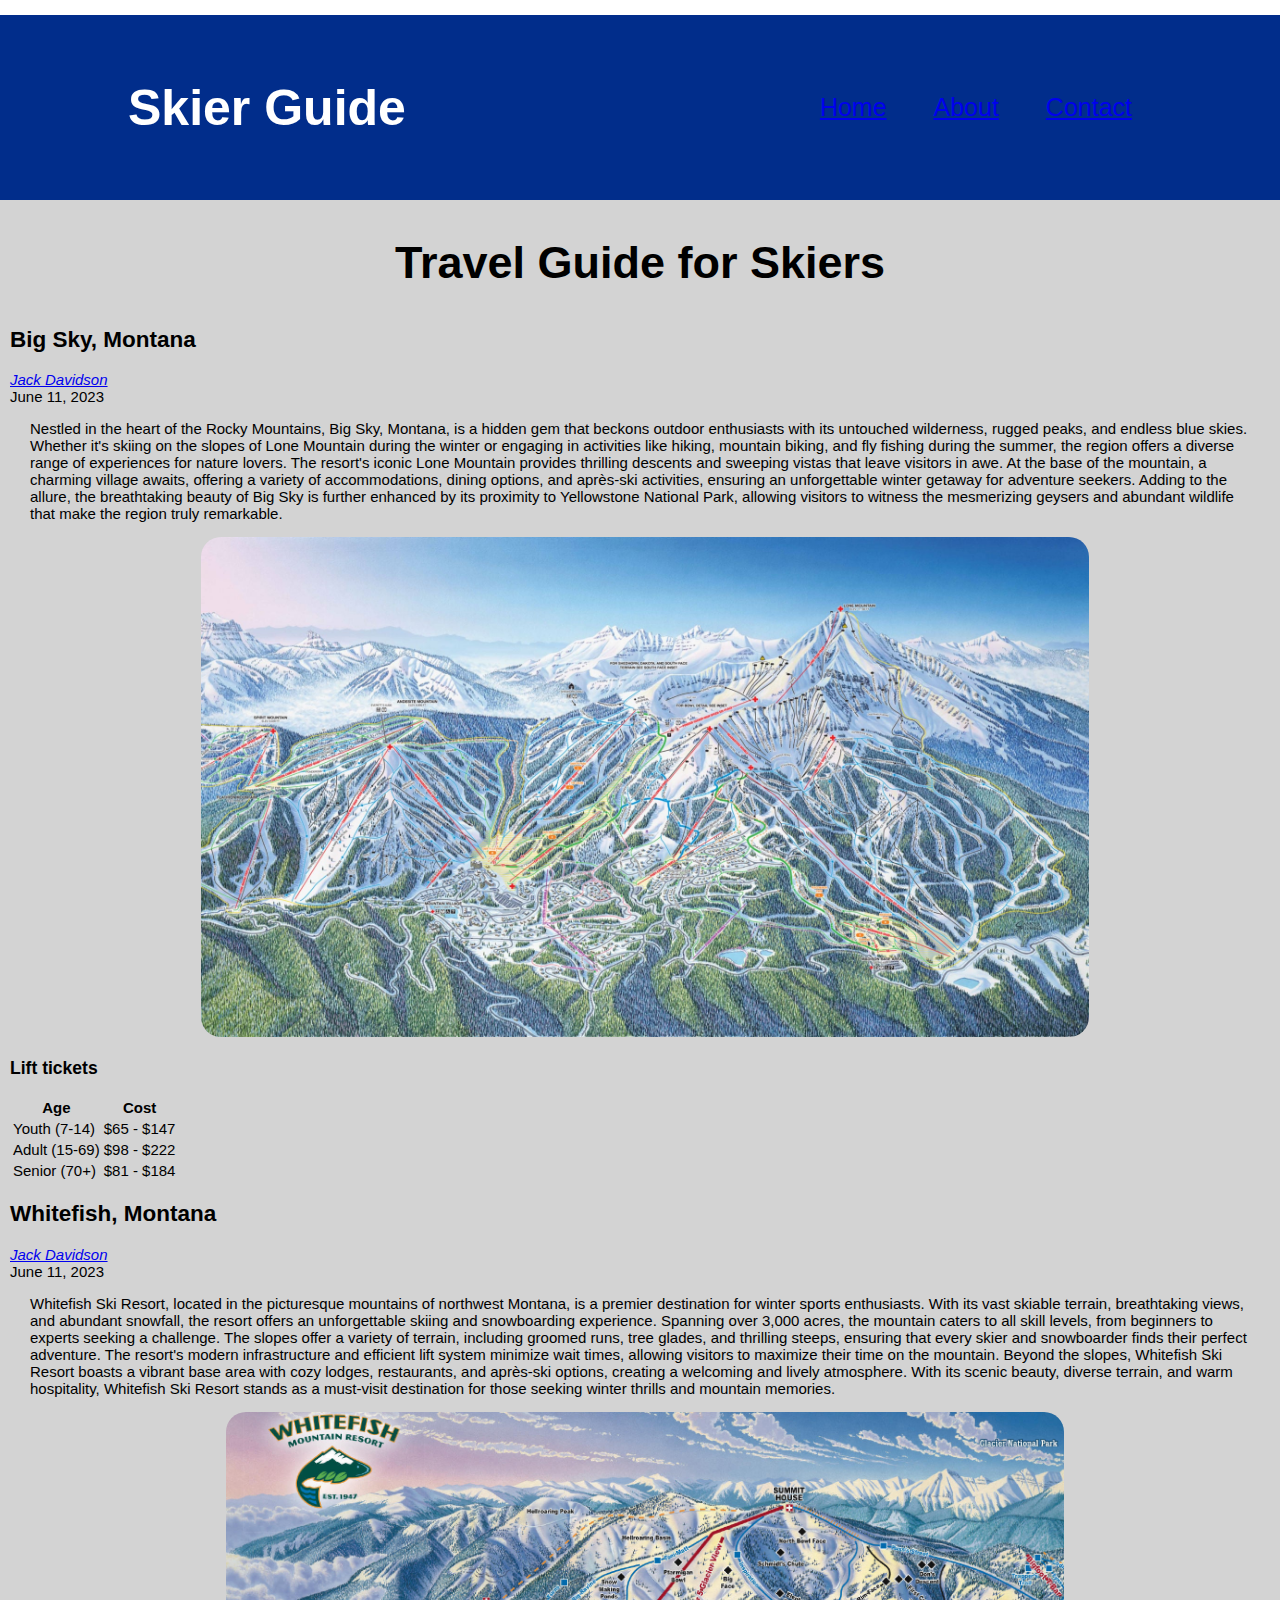
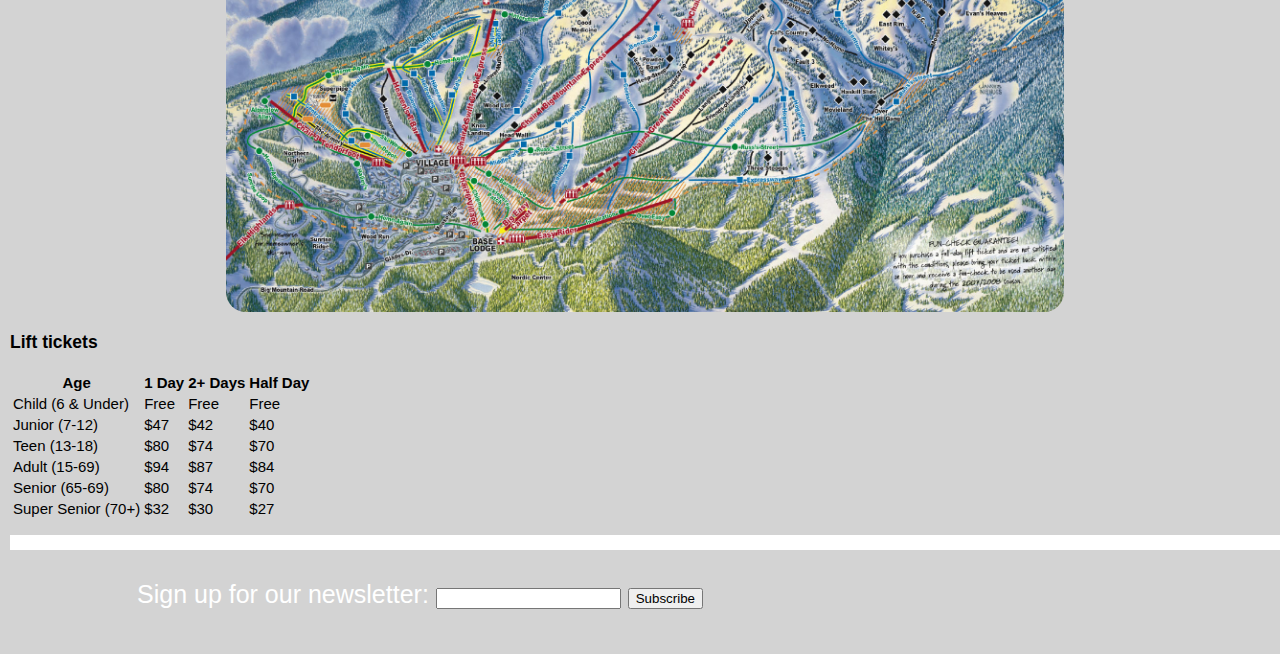
==== index.html @ 70509a71 "delete title" ====
<!DOCTYPE html>
<html lang="en">
<head>
    <meta charset="UTF-8">
    <meta name="viewport" content="width=device-width, initial-scale=1.0">
    <title>Ski Towns</title>
    <link rel="stylesheet" href="style.css">
</head>
<body>
    <header id="menu_bar">
        </div>
        <h1>Skier Guide</h1>
        <nav>
            <ul class="nav_links">
                <li><a href="index.html">Home</a></li>
                <li><a href="about.html">About</a></li>
                <li><a href="contact.html">Contact</a></li>
            </ul>
        </nav>
    </header>
  <h2 class="topic_title"> Travel Guide for Skiers </h2>
    <section id="blog">
        <article class="blog-post">
            <h2>Big Sky, Montana</h2>
            <address class="author"><a rel="author" href="https://www.linkedin.com/in/davidsonjack1043/">Jack Davidson</a></address>
            <time>June 11, 2023</time>
            <p id="p"> Nestled in the heart of the Rocky Mountains, Big Sky, Montana, is a hidden gem that beckons outdoor enthusiasts with its untouched wilderness, rugged peaks, and endless blue skies. Whether it's skiing on the slopes of Lone Mountain during the winter or engaging in activities like hiking, mountain biking, and fly fishing during the summer, the region offers a diverse range of experiences for nature lovers. The resort's iconic Lone Mountain provides thrilling descents and sweeping vistas that leave visitors in awe. At the base of the mountain, a charming village awaits, offering a variety of accommodations, dining options, and après-ski activities, ensuring an unforgettable winter getaway for adventure seekers. Adding to the allure, the breathtaking beauty of Big Sky is further enhanced by its proximity to Yellowstone National Park, allowing visitors to witness the mesmerizing geysers and abundant wildlife that make the region truly remarkable.
            </p>
            <center><img class="trail_maps" src="images.txt/Maps.jpg" alt="Big Sky Mountain Map"></center>

            <div a[lift_tickets]>
                <h3>Lift tickets</h3>
                <table>
                    <tr>
                        <th>Age</th>
                        <th>Cost</th>
                    </tr>
                    <tr>
                        <td>Youth (7-14)</td>
                        <td>$65 - $147</td>
                    </tr>
                    <tr>
                        <td>Adult (15-69)</td>
                        <td>$98 - $222</td>
                    </tr>
                    <tr>
                        <td>Senior (70+)</td>
                        <td>$81 - $184</td>
                    </tr>
                </table></div>
            
        </article>

        <article class="blog-post">
            <h2>Whitefish, Montana</h2>
            <address class="author"><a rel="author" href="https://www.linkedin.com/in/davidsonjack1043/">Jack Davidson</a></address>
            <time>June 11, 2023</time>
            <p id="p"> Whitefish Ski Resort, located in the picturesque mountains of northwest Montana, is a premier destination for winter sports enthusiasts. With its vast skiable terrain, breathtaking views, and abundant snowfall, the resort offers an unforgettable skiing and snowboarding experience. Spanning over 3,000 acres, the mountain caters to all skill levels, from beginners to experts seeking a challenge. The slopes offer a variety of terrain, including groomed runs, tree glades, and thrilling steeps, ensuring that every skier and snowboarder finds their perfect adventure. The resort's modern infrastructure and efficient lift system minimize wait times, allowing visitors to maximize their time on the mountain. Beyond the slopes, Whitefish Ski Resort boasts a vibrant base area with cozy lodges, restaurants, and après-ski options, creating a welcoming and lively atmosphere. With its scenic beauty, diverse terrain, and warm hospitality, Whitefish Ski Resort stands as a must-visit destination for those seeking winter thrills and mountain memories.
            </p>
            <center><img class="trail_maps" src="images.txt/Big-Mountain_pistemap.jpg" alt="Trail Map of Whitefish"></center>
            <h3>Lift tickets</h3>
            <table>
                <tr>
                    <th>Age</th>
                    <th>1 Day</th>
                    <th>2+ Days</th>
                    <th>Half Day</th>
                </tr>
                <tr>
                    <td>Child (6 &amp; Under)</td>
                    <td>Free</td>
                    <td>Free</td>
                    <td>Free</td>
                </tr>
                <tr>
                    <td>Junior (7-12)</td>
                    <td>$47</td>
                    <td>$42</td>
                    <td>$40</td>
                </tr>
                <tr>
                    <td>Teen (13-18)</td>
                    <td>$80</td>
                    <td>$74</td>
                    <td>$70</td>
                </tr>
                <tr>
                    <td>Adult (15-69)</td>
                    <td>$94</td>
                    <td>$87</td>
                    <td>$84</td>
                </tr>
                <tr>
                    <td>Senior (65-69)</td>
                    <td>$80</td>
                    <td>$74</td>
                    <td>$70</td>
                </tr>
                <tr>
                    <td>Super Senior (70+)</td>
                    <td>$32</td>
                    <td>$30</td>
                    <td>$27</td>
                </tr>
            </table>
        </article>

        <section>
            <p>
                <header>
                    <form>
                        <label>Sign up for our newsletter:
                            <input type="text">
                        </label>
                        <button>Subscribe</button>
                    </form>
                </header>
            </section>
            </p>
    </section>
</body>
</html>
---- style.css ----
body{
    background-color:lightgray;
    font-family: 'Franklin Gothic Medium', 'Arial Narrow', Arial, sans-serif;
    margin: 0 auto;
}

header{
    font-weight: 200;
    font-size: 25px;
    color: #fff;;
    text-decoration: none;
    display: flex;
    justify-content: space-between;
    align-items: center;
    padding: 30px 10%;
    border-top: 15px solid;
    border-bottom: #fff;
}


#menu_bar {
    background-color: rgb(1, 45, 139);
}

ul {
    list-style: none;
    margin: 0;
    padding: 0;
}

.nav_links{
    list-style: none;
}

.nav_links li {
    display: inline-block;
    padding: 0px 20px;
}

.nav_links li a {
    transition: all 0.3s ease 0s;
}
.nav_links li a:hover {
color: #fff;
}

.nav_links {
    background-color: rgb(1, 45, 139);
    padding: 1em 0;
}
.topic_title {
    text-align: center;
    font-size: 45px;
}


.para {
    text-align: center;
    margin: 100px;
}

#blog {
    margin-left: 10px;
    font-size: 15px;
}

#p {
    text-align: left;
    margin-left: 20px;
    margin-right: 20px;
    font-size: 15px;
}

.trail_maps {
    height: 500px;
    border-radius: 20px;
}

a[lift_tickets] {
    text-align: center;
}
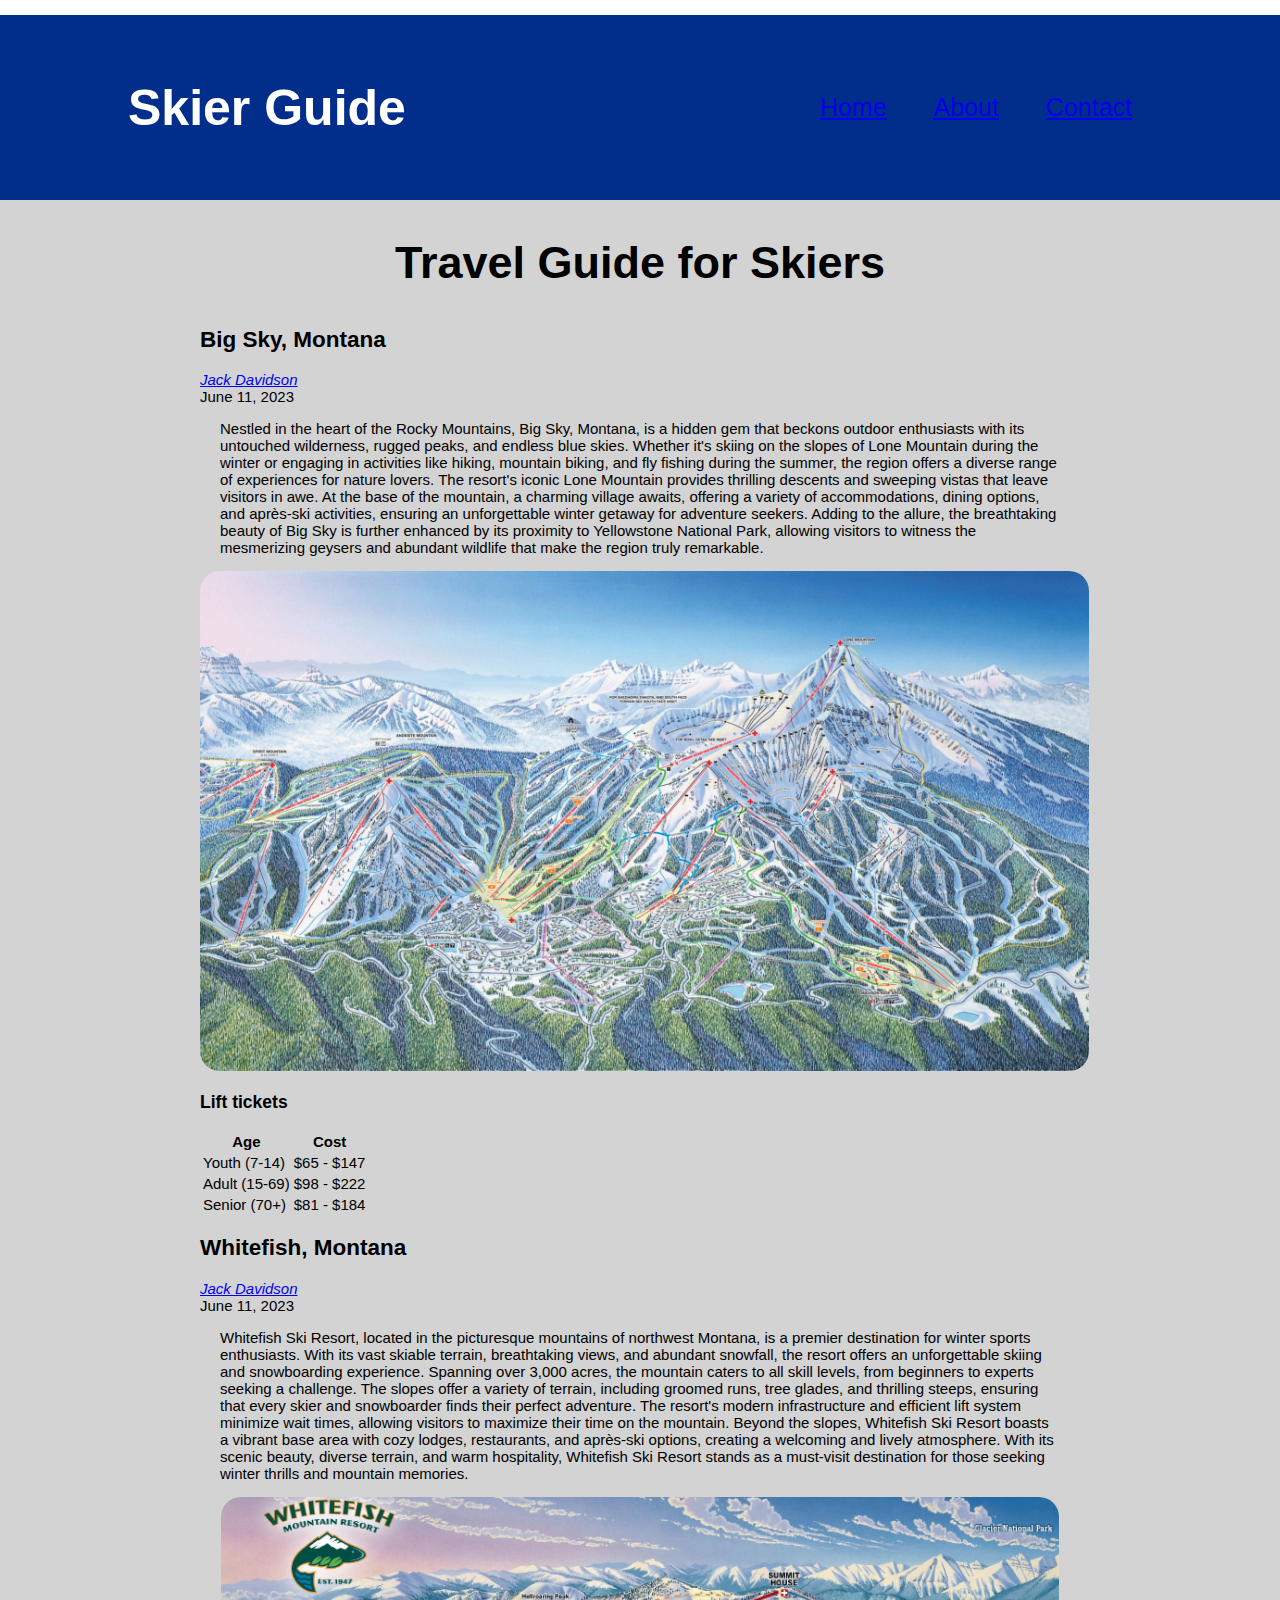
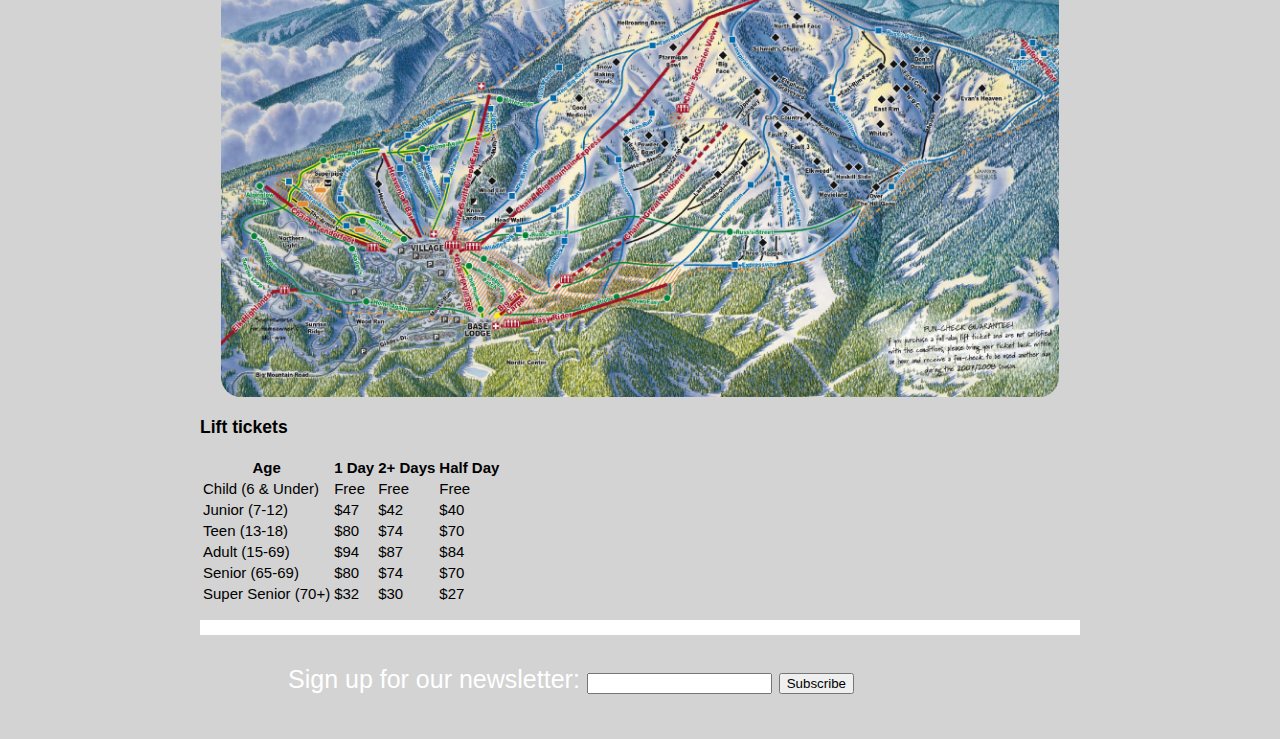
==== commit c5a5f5c2: "fixed div" ====
--- a/index.html
+++ b/index.html
@@ -47,7 +47,8 @@
                         <td>Senior (70+)</td>
                         <td>$81 - $184</td>
                     </tr>
-                </table></div>
+                </table>
+            </div>
             
         </article>
 
--- a/style.css
+++ b/style.css
@@ -60,7 +60,8 @@
 }
 
 #blog {
-    margin-left: 10px;
+    margin-left: 200px;
+    margin-right: 200px;
     font-size: 15px;
 }
 
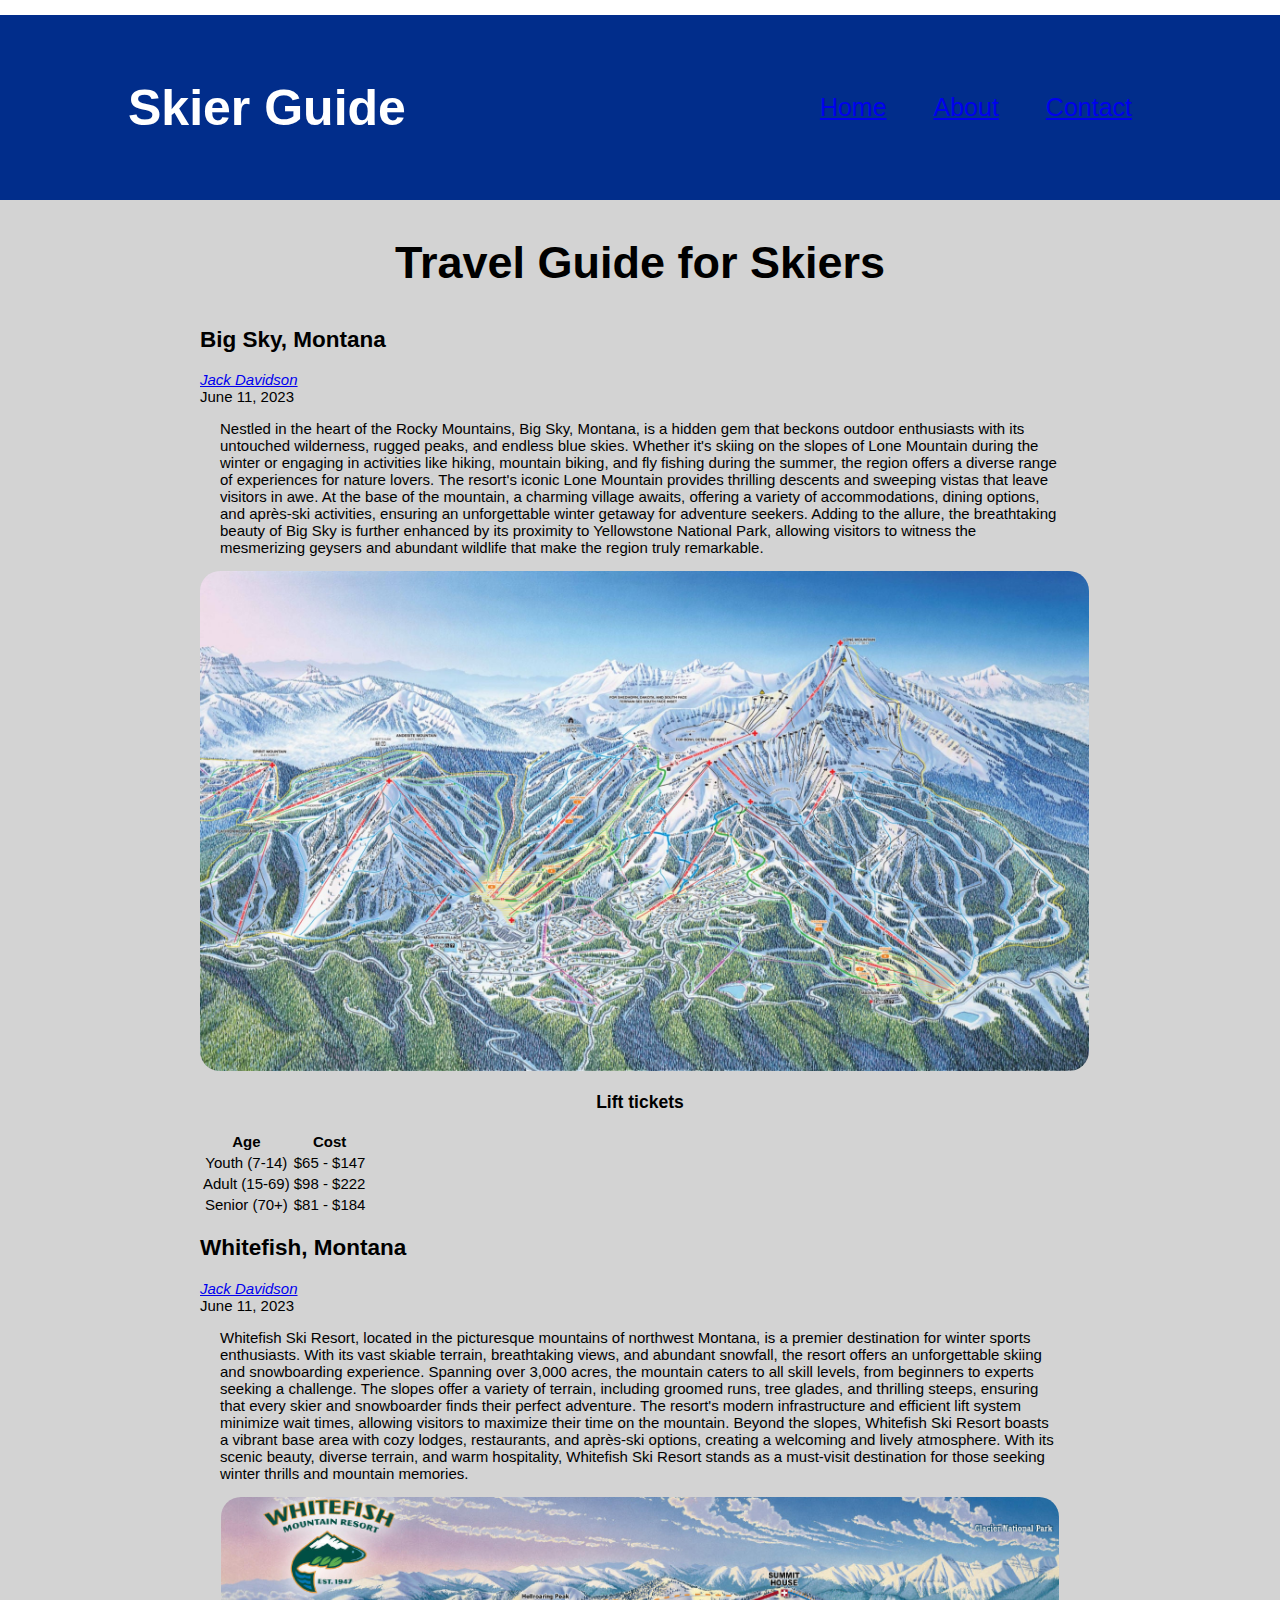
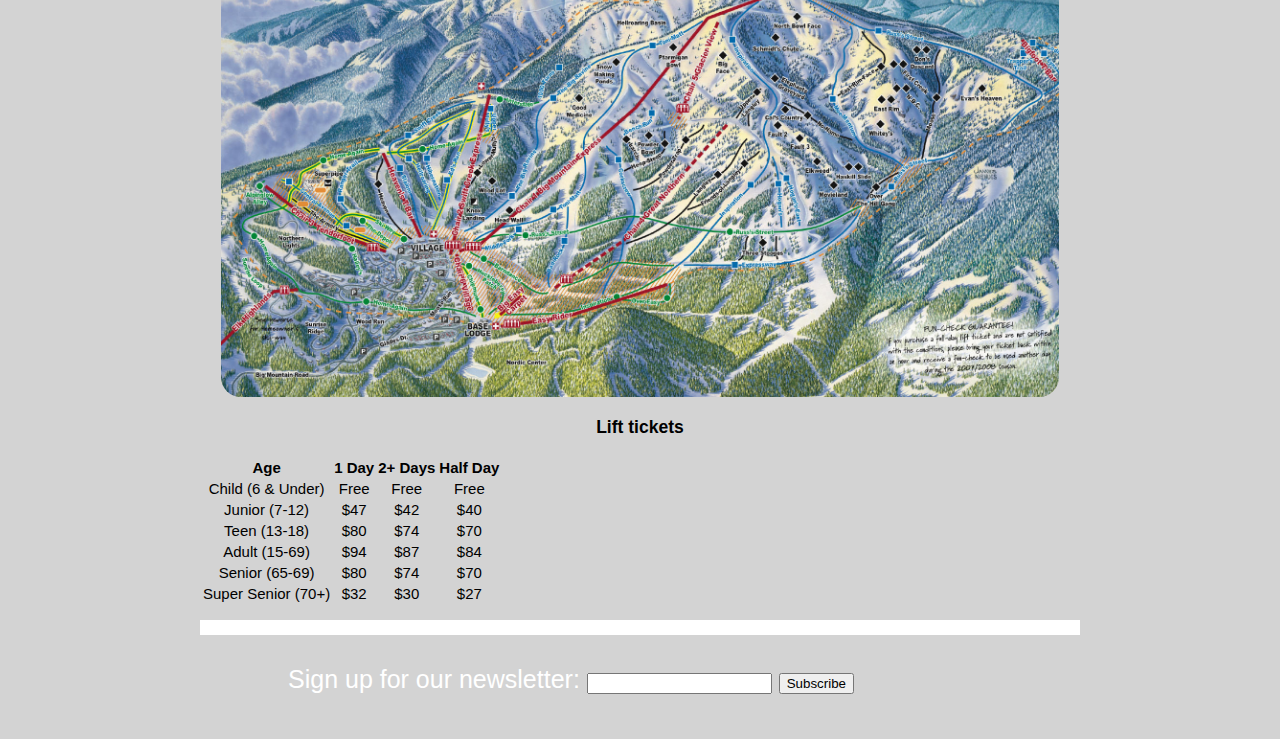
==== commit 3d4eb553: "lift" ====
--- a/index.html
+++ b/index.html
@@ -28,7 +28,7 @@
             </p>
             <center><img class="trail_maps" src="images.txt/Maps.jpg" alt="Big Sky Mountain Map"></center>
 
-            <div a[lift_tickets]>
+            <div class="lift_tickets">
                 <h3>Lift tickets</h3>
                 <table>
                     <tr>
@@ -59,51 +59,53 @@
             <p id="p"> Whitefish Ski Resort, located in the picturesque mountains of northwest Montana, is a premier destination for winter sports enthusiasts. With its vast skiable terrain, breathtaking views, and abundant snowfall, the resort offers an unforgettable skiing and snowboarding experience. Spanning over 3,000 acres, the mountain caters to all skill levels, from beginners to experts seeking a challenge. The slopes offer a variety of terrain, including groomed runs, tree glades, and thrilling steeps, ensuring that every skier and snowboarder finds their perfect adventure. The resort's modern infrastructure and efficient lift system minimize wait times, allowing visitors to maximize their time on the mountain. Beyond the slopes, Whitefish Ski Resort boasts a vibrant base area with cozy lodges, restaurants, and après-ski options, creating a welcoming and lively atmosphere. With its scenic beauty, diverse terrain, and warm hospitality, Whitefish Ski Resort stands as a must-visit destination for those seeking winter thrills and mountain memories.
             </p>
             <center><img class="trail_maps" src="images.txt/Big-Mountain_pistemap.jpg" alt="Trail Map of Whitefish"></center>
-            <h3>Lift tickets</h3>
-            <table>
-                <tr>
-                    <th>Age</th>
-                    <th>1 Day</th>
-                    <th>2+ Days</th>
-                    <th>Half Day</th>
-                </tr>
-                <tr>
-                    <td>Child (6 &amp; Under)</td>
-                    <td>Free</td>
-                    <td>Free</td>
-                    <td>Free</td>
-                </tr>
-                <tr>
-                    <td>Junior (7-12)</td>
-                    <td>$47</td>
-                    <td>$42</td>
-                    <td>$40</td>
-                </tr>
-                <tr>
-                    <td>Teen (13-18)</td>
-                    <td>$80</td>
-                    <td>$74</td>
-                    <td>$70</td>
-                </tr>
-                <tr>
-                    <td>Adult (15-69)</td>
-                    <td>$94</td>
-                    <td>$87</td>
-                    <td>$84</td>
-                </tr>
-                <tr>
-                    <td>Senior (65-69)</td>
-                    <td>$80</td>
-                    <td>$74</td>
-                    <td>$70</td>
-                </tr>
-                <tr>
-                    <td>Super Senior (70+)</td>
-                    <td>$32</td>
-                    <td>$30</td>
-                    <td>$27</td>
-                </tr>
-            </table>
+            <div class="lift_tickets">
+                <h3>Lift tickets</h3>
+                <table>
+                    <tr>
+                        <th>Age</th>
+                        <th>1 Day</th>
+                        <th>2+ Days</th>
+                        <th>Half Day</th>
+                    </tr>
+                    <tr>
+                        <td>Child (6 &amp; Under)</td>
+                        <td>Free</td>
+                        <td>Free</td>
+                        <td>Free</td>
+                    </tr>
+                    <tr>
+                        <td>Junior (7-12)</td>
+                        <td>$47</td>
+                        <td>$42</td>
+                        <td>$40</td>
+                    </tr>
+                    <tr>
+                        <td>Teen (13-18)</td>
+                        <td>$80</td>
+                        <td>$74</td>
+                        <td>$70</td>
+                    </tr>
+                    <tr>
+                        <td>Adult (15-69)</td>
+                        <td>$94</td>
+                        <td>$87</td>
+                        <td>$84</td>
+                    </tr>
+                    <tr>
+                        <td>Senior (65-69)</td>
+                        <td>$80</td>
+                        <td>$74</td>
+                        <td>$70</td>
+                    </tr>
+                    <tr>
+                        <td>Super Senior (70+)</td>
+                        <td>$32</td>
+                        <td>$30</td>
+                        <td>$27</td>
+                    </tr>
+                </table></div>
+            
         </article>
 
         <section>
--- a/style.css
+++ b/style.css
@@ -75,8 +75,11 @@
 .trail_maps {
     height: 500px;
     border-radius: 20px;
+    margin-left: auto;
+    margin-right: auto;
 }
 
-a[lift_tickets] {
+.lift_tickets {
     text-align: center;
+    font-size: 15px;
 }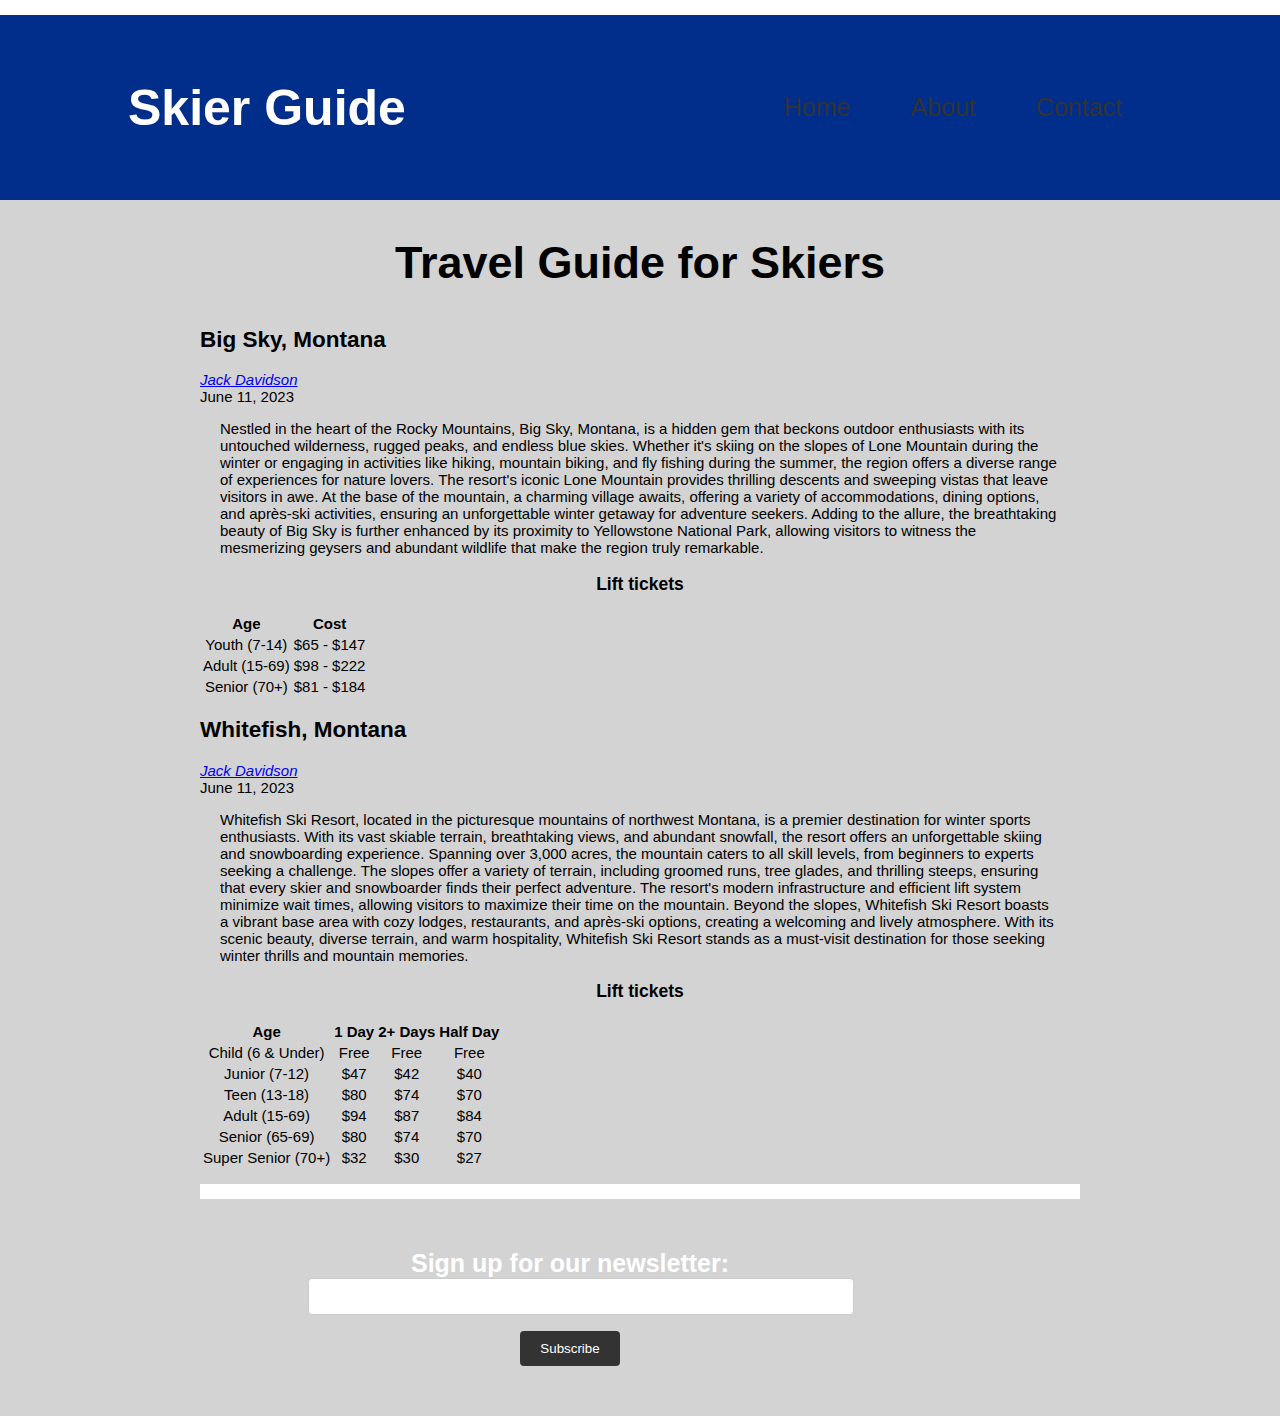
==== commit 33b81ab1: "validate" ====
--- a/index.html
+++ b/index.html
@@ -8,7 +8,6 @@
 </head>
 <body>
     <header id="menu_bar">
-        </div>
         <h1>Skier Guide</h1>
         <nav>
             <ul class="nav_links">
@@ -23,10 +22,10 @@
         <article class="blog-post">
             <h2>Big Sky, Montana</h2>
             <address class="author"><a rel="author" href="https://www.linkedin.com/in/davidsonjack1043/">Jack Davidson</a></address>
-            <time>June 11, 2023</time>
+            <time>June 11, 2023<time>
             <p id="p"> Nestled in the heart of the Rocky Mountains, Big Sky, Montana, is a hidden gem that beckons outdoor enthusiasts with its untouched wilderness, rugged peaks, and endless blue skies. Whether it's skiing on the slopes of Lone Mountain during the winter or engaging in activities like hiking, mountain biking, and fly fishing during the summer, the region offers a diverse range of experiences for nature lovers. The resort's iconic Lone Mountain provides thrilling descents and sweeping vistas that leave visitors in awe. At the base of the mountain, a charming village awaits, offering a variety of accommodations, dining options, and après-ski activities, ensuring an unforgettable winter getaway for adventure seekers. Adding to the allure, the breathtaking beauty of Big Sky is further enhanced by its proximity to Yellowstone National Park, allowing visitors to witness the mesmerizing geysers and abundant wildlife that make the region truly remarkable.
             </p>
-            <center><img class="trail_maps" src="images.txt/Maps.jpg" alt="Big Sky Mountain Map"></center>
+            <center<img class="trail_maps" src="images.txt/Maps.jpg" alt="Big Sky Mountain Map"></center<img>
 
             <div class="lift_tickets">
                 <h3>Lift tickets</h3>
@@ -55,10 +54,9 @@
         <article class="blog-post">
             <h2>Whitefish, Montana</h2>
             <address class="author"><a rel="author" href="https://www.linkedin.com/in/davidsonjack1043/">Jack Davidson</a></address>
-            <time>June 11, 2023</time>
+            <time>June 11, 2023<time>
             <p id="p"> Whitefish Ski Resort, located in the picturesque mountains of northwest Montana, is a premier destination for winter sports enthusiasts. With its vast skiable terrain, breathtaking views, and abundant snowfall, the resort offers an unforgettable skiing and snowboarding experience. Spanning over 3,000 acres, the mountain caters to all skill levels, from beginners to experts seeking a challenge. The slopes offer a variety of terrain, including groomed runs, tree glades, and thrilling steeps, ensuring that every skier and snowboarder finds their perfect adventure. The resort's modern infrastructure and efficient lift system minimize wait times, allowing visitors to maximize their time on the mountain. Beyond the slopes, Whitefish Ski Resort boasts a vibrant base area with cozy lodges, restaurants, and après-ski options, creating a welcoming and lively atmosphere. With its scenic beauty, diverse terrain, and warm hospitality, Whitefish Ski Resort stands as a must-visit destination for those seeking winter thrills and mountain memories.
-            </p>
-            <center><img class="trail_maps" src="images.txt/Big-Mountain_pistemap.jpg" alt="Trail Map of Whitefish"></center>
+            <center<img class="trail_maps" src="images.txt/Big-Mountain_pistemap.jpg" alt="Trail Map of Whitefish"></center<img>
             <div class="lift_tickets">
                 <h3>Lift tickets</h3>
                 <table>
@@ -104,11 +102,12 @@
                         <td>$30</td>
                         <td>$27</td>
                     </tr>
-                </table></div>
+                </table>
+            </div>
             
         </article>
 
-        <section>
+        <section class="newsletter">
             <p>
                 <header>
                     <form>
@@ -119,7 +118,6 @@
                     </form>
                 </header>
             </section>
-            </p>
     </section>
 </body>
 </html>
--- a/style.css
+++ b/style.css
@@ -80,6 +80,79 @@
 }
 
 .lift_tickets {
+    margin-left: auto;
+    margin-right: auto;
     text-align: center;
     font-size: 15px;
+}
+table {
+    text-align: center;
+}
+
+.me {
+    text-align: center;
+}
+
+.aboutme {
+    text-align: center;
+    font-size: 15px;
+    margin: 50 0 0 50;
+}
+
+.newsletter {
+    text-align: center;
+}
+
+nav ul.nav_links {
+    list-style: none;
+    padding: 0;
+    margin: 0;
+    display: flex;
+    justify-content: center;
+}
+
+nav ul.nav_links li {
+    margin: 0 10px;
+}
+
+nav ul.nav_links li a {
+    text-decoration: none;
+    color: #333;
+}
+
+form {
+    margin: 20px;
+}
+
+form h2 {
+    font-size: 24px;
+    margin-bottom: 10px;
+}
+
+form label {
+    display: block;
+    margin-bottom: 5px;
+    font-weight: bold;
+}
+
+form input,
+form textarea {
+    width: 100%;
+    padding: 10px;
+    margin-bottom: 10px;
+    border: 1px solid #ccc;
+    border-radius: 4px;
+}
+
+form button {
+    padding: 10px 20px;
+    background-color: #333;
+    color: #fff;
+    border: none;
+    border-radius: 4px;
+    cursor: pointer;
+}
+
+figure {
+    caption-side: right;
 }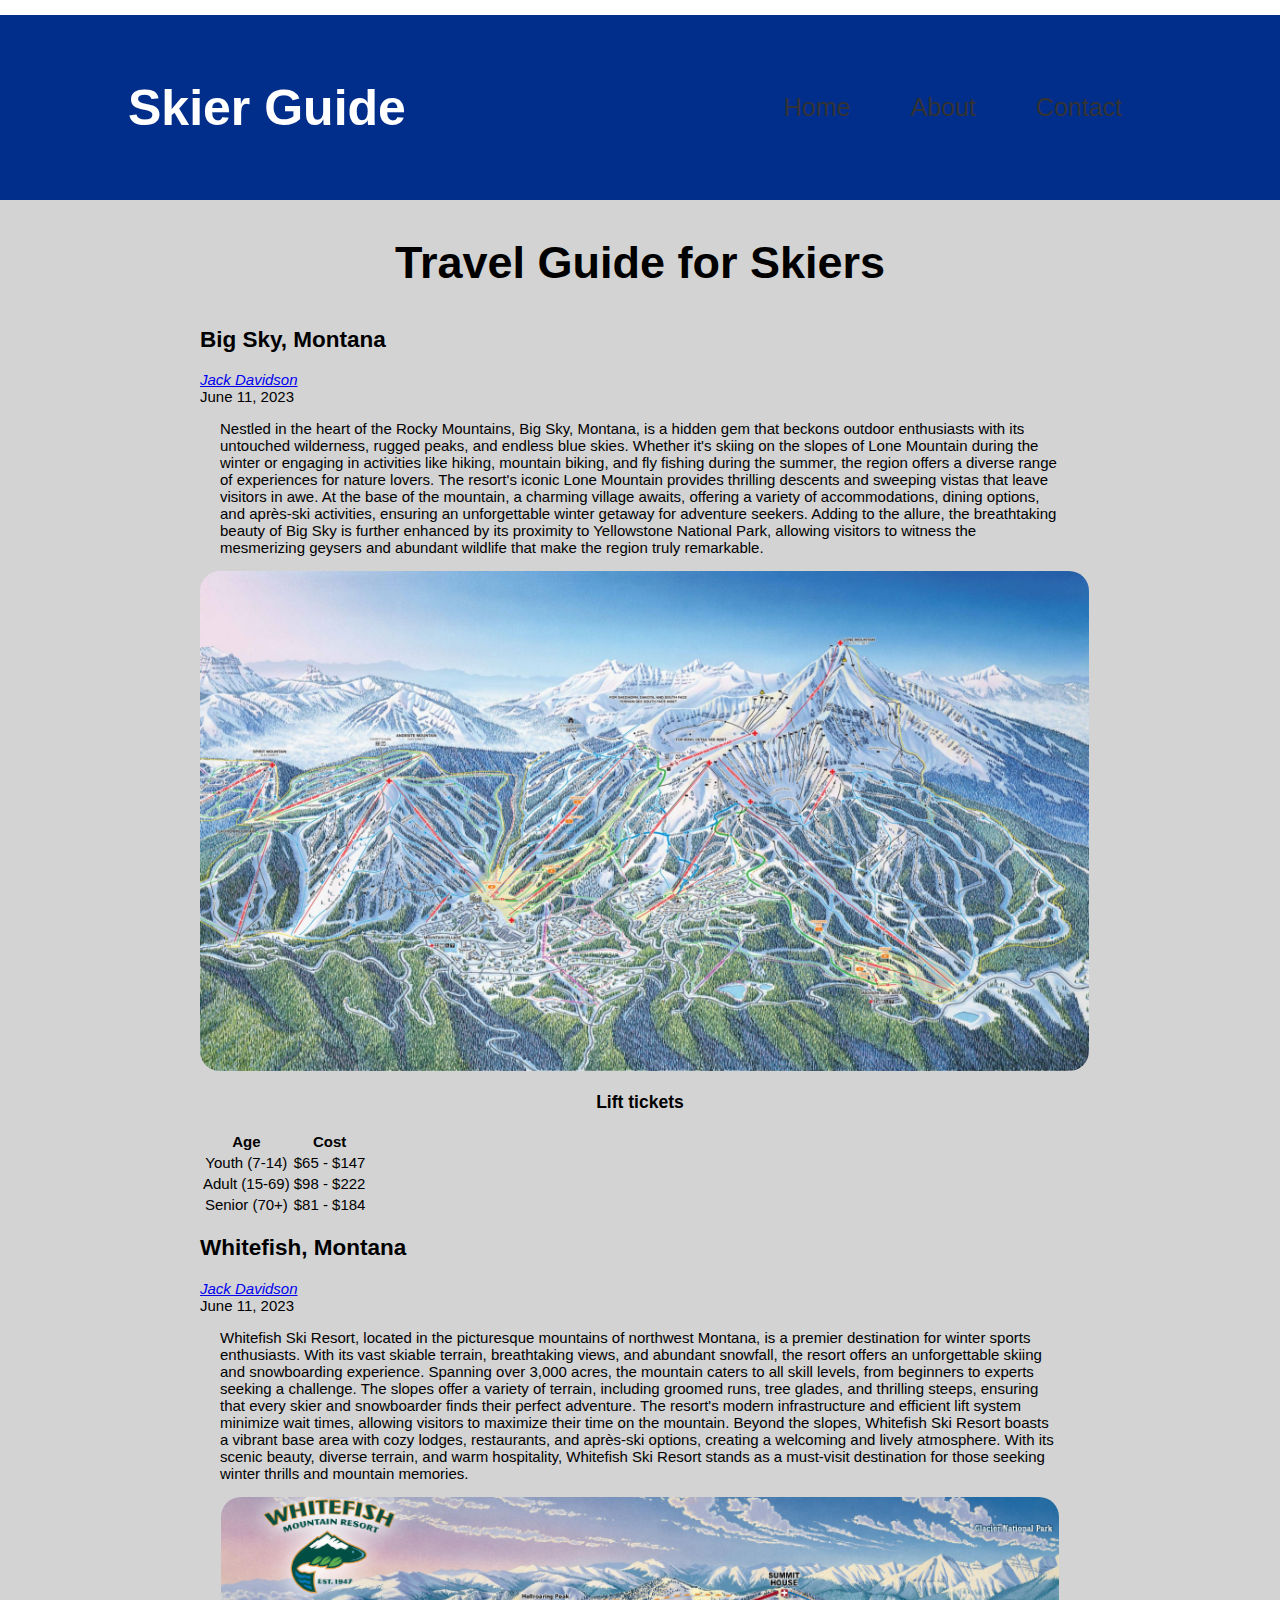
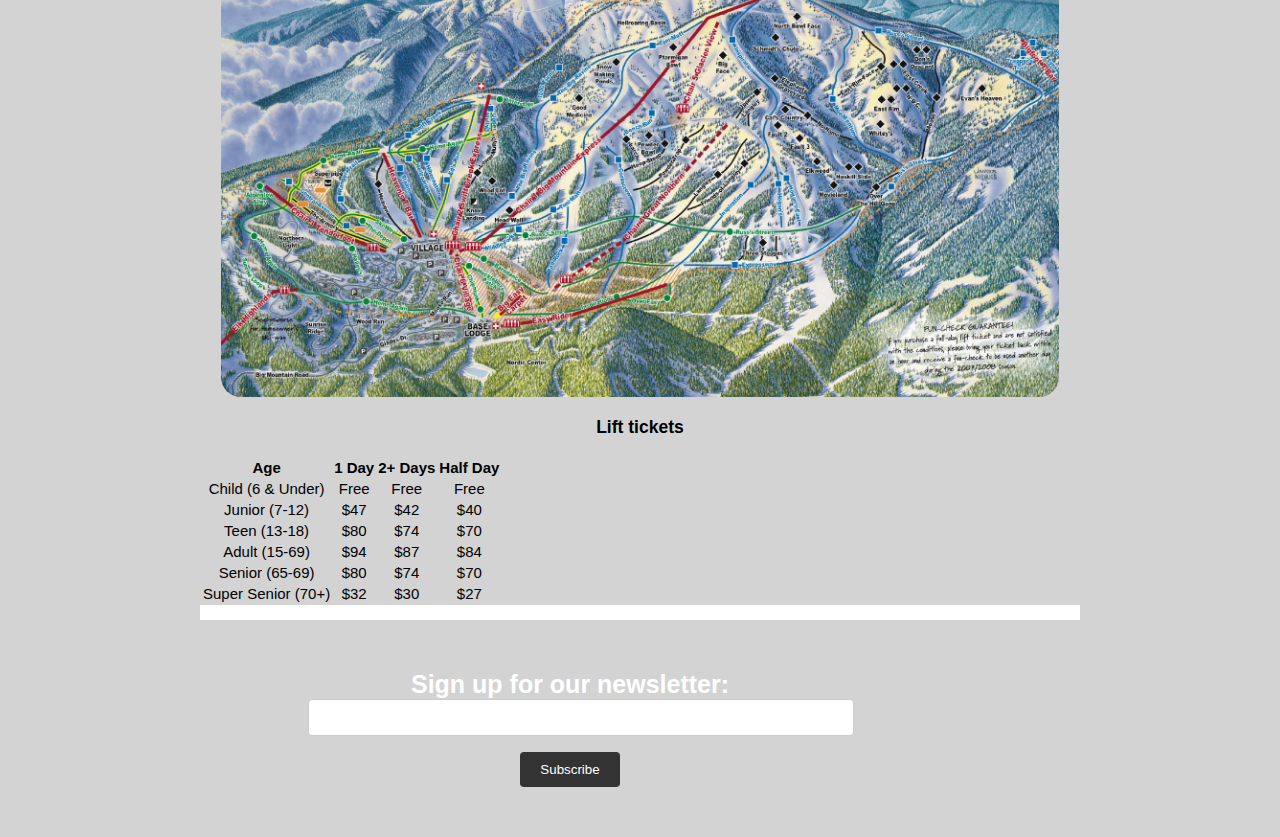
==== commit 248c91a8: "validate" ====
--- a/index.html
+++ b/index.html
@@ -17,16 +17,14 @@
             </ul>
         </nav>
     </header>
-  <h2 class="topic_title"> Travel Guide for Skiers </h2>
+    <h2 class="topic_title">Travel Guide for Skiers</h2>
     <section id="blog">
         <article class="blog-post">
             <h2>Big Sky, Montana</h2>
             <address class="author"><a rel="author" href="https://www.linkedin.com/in/davidsonjack1043/">Jack Davidson</a></address>
-            <time>June 11, 2023<time>
-            <p id="p"> Nestled in the heart of the Rocky Mountains, Big Sky, Montana, is a hidden gem that beckons outdoor enthusiasts with its untouched wilderness, rugged peaks, and endless blue skies. Whether it's skiing on the slopes of Lone Mountain during the winter or engaging in activities like hiking, mountain biking, and fly fishing during the summer, the region offers a diverse range of experiences for nature lovers. The resort's iconic Lone Mountain provides thrilling descents and sweeping vistas that leave visitors in awe. At the base of the mountain, a charming village awaits, offering a variety of accommodations, dining options, and après-ski activities, ensuring an unforgettable winter getaway for adventure seekers. Adding to the allure, the breathtaking beauty of Big Sky is further enhanced by its proximity to Yellowstone National Park, allowing visitors to witness the mesmerizing geysers and abundant wildlife that make the region truly remarkable.
-            </p>
-            <center<img class="trail_maps" src="images.txt/Maps.jpg" alt="Big Sky Mountain Map"></center<img>
-
+            <time>June 11, 2023</time>
+            <p id="p">Nestled in the heart of the Rocky Mountains, Big Sky, Montana, is a hidden gem that beckons outdoor enthusiasts with its untouched wilderness, rugged peaks, and endless blue skies. Whether it's skiing on the slopes of Lone Mountain during the winter or engaging in activities like hiking, mountain biking, and fly fishing during the summer, the region offers a diverse range of experiences for nature lovers. The resort's iconic Lone Mountain provides thrilling descents and sweeping vistas that leave visitors in awe. At the base of the mountain, a charming village awaits, offering a variety of accommodations, dining options, and après-ski activities, ensuring an unforgettable winter getaway for adventure seekers. Adding to the allure, the breathtaking beauty of Big Sky is further enhanced by its proximity to Yellowstone National Park, allowing visitors to witness the mesmerizing geysers and abundant wildlife that make the region truly remarkable.</p>
+            <center><img class="trail_maps" src="images.txt/Maps.jpg" alt="Big Sky Mountain Map"></center>
             <div class="lift_tickets">
                 <h3>Lift tickets</h3>
                 <table>
@@ -48,15 +46,14 @@
                     </tr>
                 </table>
             </div>
-            
         </article>
 
         <article class="blog-post">
             <h2>Whitefish, Montana</h2>
             <address class="author"><a rel="author" href="https://www.linkedin.com/in/davidsonjack1043/">Jack Davidson</a></address>
-            <time>June 11, 2023<time>
-            <p id="p"> Whitefish Ski Resort, located in the picturesque mountains of northwest Montana, is a premier destination for winter sports enthusiasts. With its vast skiable terrain, breathtaking views, and abundant snowfall, the resort offers an unforgettable skiing and snowboarding experience. Spanning over 3,000 acres, the mountain caters to all skill levels, from beginners to experts seeking a challenge. The slopes offer a variety of terrain, including groomed runs, tree glades, and thrilling steeps, ensuring that every skier and snowboarder finds their perfect adventure. The resort's modern infrastructure and efficient lift system minimize wait times, allowing visitors to maximize their time on the mountain. Beyond the slopes, Whitefish Ski Resort boasts a vibrant base area with cozy lodges, restaurants, and après-ski options, creating a welcoming and lively atmosphere. With its scenic beauty, diverse terrain, and warm hospitality, Whitefish Ski Resort stands as a must-visit destination for those seeking winter thrills and mountain memories.
-            <center<img class="trail_maps" src="images.txt/Big-Mountain_pistemap.jpg" alt="Trail Map of Whitefish"></center<img>
+            <time>June 11, 2023</time>
+            <p id="p">Whitefish Ski Resort, located in the picturesque mountains of northwest Montana, is a premier destination for winter sports enthusiasts. With its vast skiable terrain, breathtaking views, and abundant snowfall, the resort offers an unforgettable skiing and snowboarding experience. Spanning over 3,000 acres, the mountain caters to all skill levels, from beginners to experts seeking a challenge. The slopes offer a variety of terrain, including groomed runs, tree glades, and thrilling steeps, ensuring that every skier and snowboarder finds their perfect adventure. The resort's modern infrastructure and efficient lift system minimize wait times, allowing visitors to maximize their time on the mountain. Beyond the slopes, Whitefish Ski Resort boasts a vibrant base area with cozy lodges, restaurants, and après-ski options, creating a welcoming and lively atmosphere. With its scenic beauty, diverse terrain, and warm hospitality, Whitefish Ski Resort stands as a must-visit destination for those seeking winter thrills and mountain memories.</p>
+            <center><img class="trail_maps" src="images.txt/Big-Mountain_pistemap.jpg" alt="Trail Map of Whitefish"></center>
             <div class="lift_tickets">
                 <h3>Lift tickets</h3>
                 <table>
@@ -104,20 +101,18 @@
                     </tr>
                 </table>
             </div>
-            
         </article>
 
         <section class="newsletter">
-            <p>
-                <header>
-                    <form>
-                        <label>Sign up for our newsletter:
-                            <input type="text">
-                        </label>
-                        <button>Subscribe</button>
-                    </form>
-                </header>
-            </section>
+            <header>
+                <form>
+                    <label>Sign up for our newsletter:
+                        <input type="text">
+                    </label>
+                    <button>Subscribe</button>
+                </form>
+            </header>
+        </section>
     </section>
 </body>
 </html>
